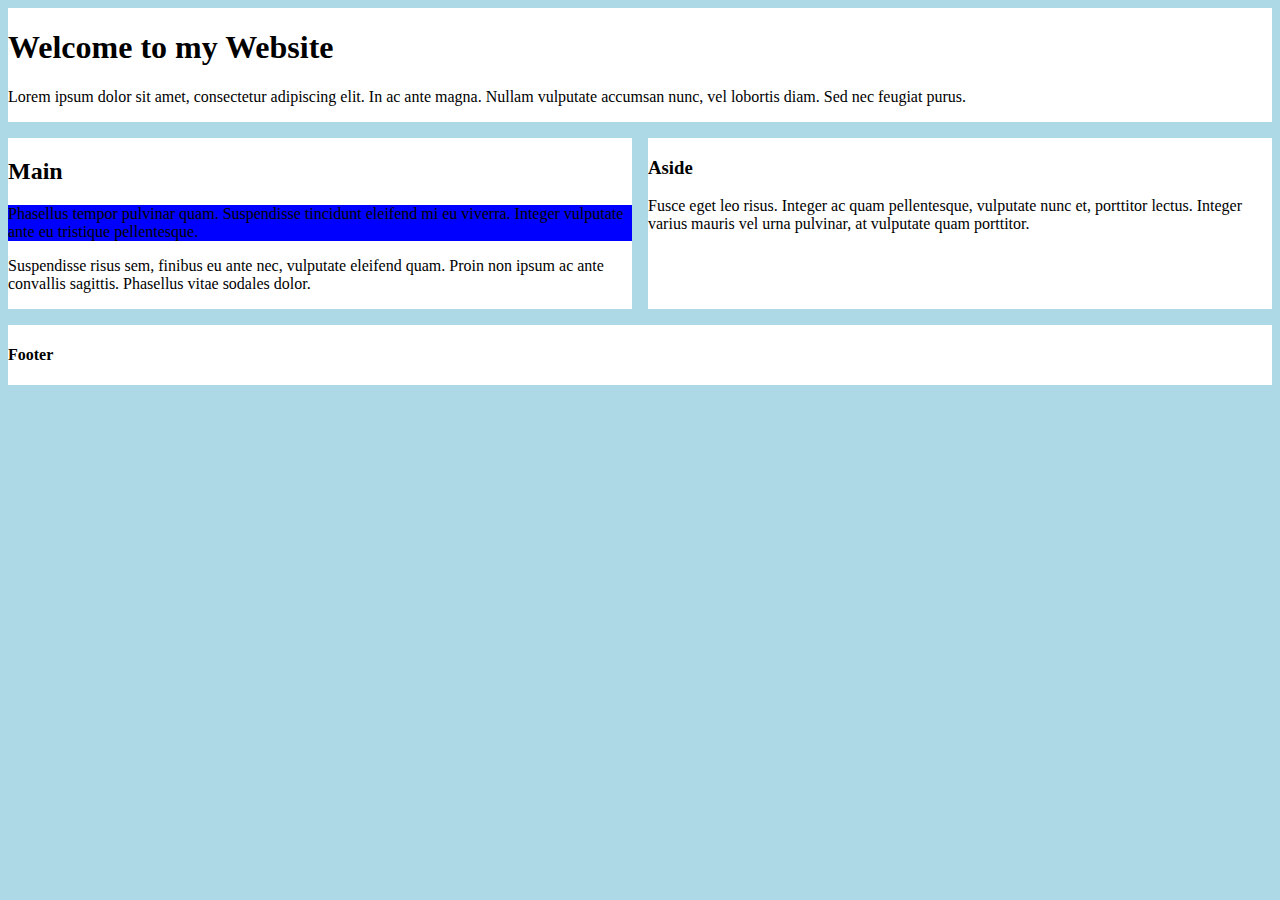
==== index.html @ 9fd62e45 "Display Grid added" ====
<!DOCTYPE html>
<html lang="en">
  <head>
    <meta charset="UTF-8" />
    <meta name="Gamehub" content="width=device-width, initial-scale=1.0" />
    <title>Gamehub</title>
    <link rel="stylesheet" href="css/css.css" />
  </head>
  <body>
    <header>
      <h1>Welcome to my Website</h1>
      <p>
        Lorem ipsum dolor sit amet, consectetur adipiscing elit. In ac ante
        magna. Nullam vulputate accumsan nunc, vel lobortis diam. Sed nec
        feugiat purus.
      </p>
    </header>
    <main>
      <h2>Main</h2>
      <div class="container">
        <p>
          Phasellus tempor pulvinar quam. Suspendisse tincidunt eleifend mi eu
          viverra. Integer vulputate ante eu tristique pellentesque.
        </p>
      </div>
      <p>
        Suspendisse risus sem, finibus eu ante nec, vulputate eleifend quam.
        Proin non ipsum ac ante convallis sagittis. Phasellus vitae sodales
        dolor.
      </p>
    </main>
    <aside>
      <h3>Aside</h3>
      <p>
        Fusce eget leo risus. Integer ac quam pellentesque, vulputate nunc et,
        porttitor lectus. Integer varius mauris vel urna pulvinar, at vulputate
        quam porttitor.
      </p>
    </aside>
    <footer>
      <h4>Footer</h4>
    </footer>
  </body>
</html>
---- css/css.css ----
body {
  background-color: lightblue;
  display: grid;
  grid-gap: 1em;
  grid-template-rows: auto auto auto auto;
  grid-template-areas:
    "header header"
    "main aside"
    "footer footer";
}

header,
main,
aside,
footer {
  background-color: white;
}

header {
  grid-area: header;
}
main {
  grid-area: main;
}
aside {
  grid-area: aside;
}
footer {
  grid-area: footer;
}

.container {
  background-color: blue;
}
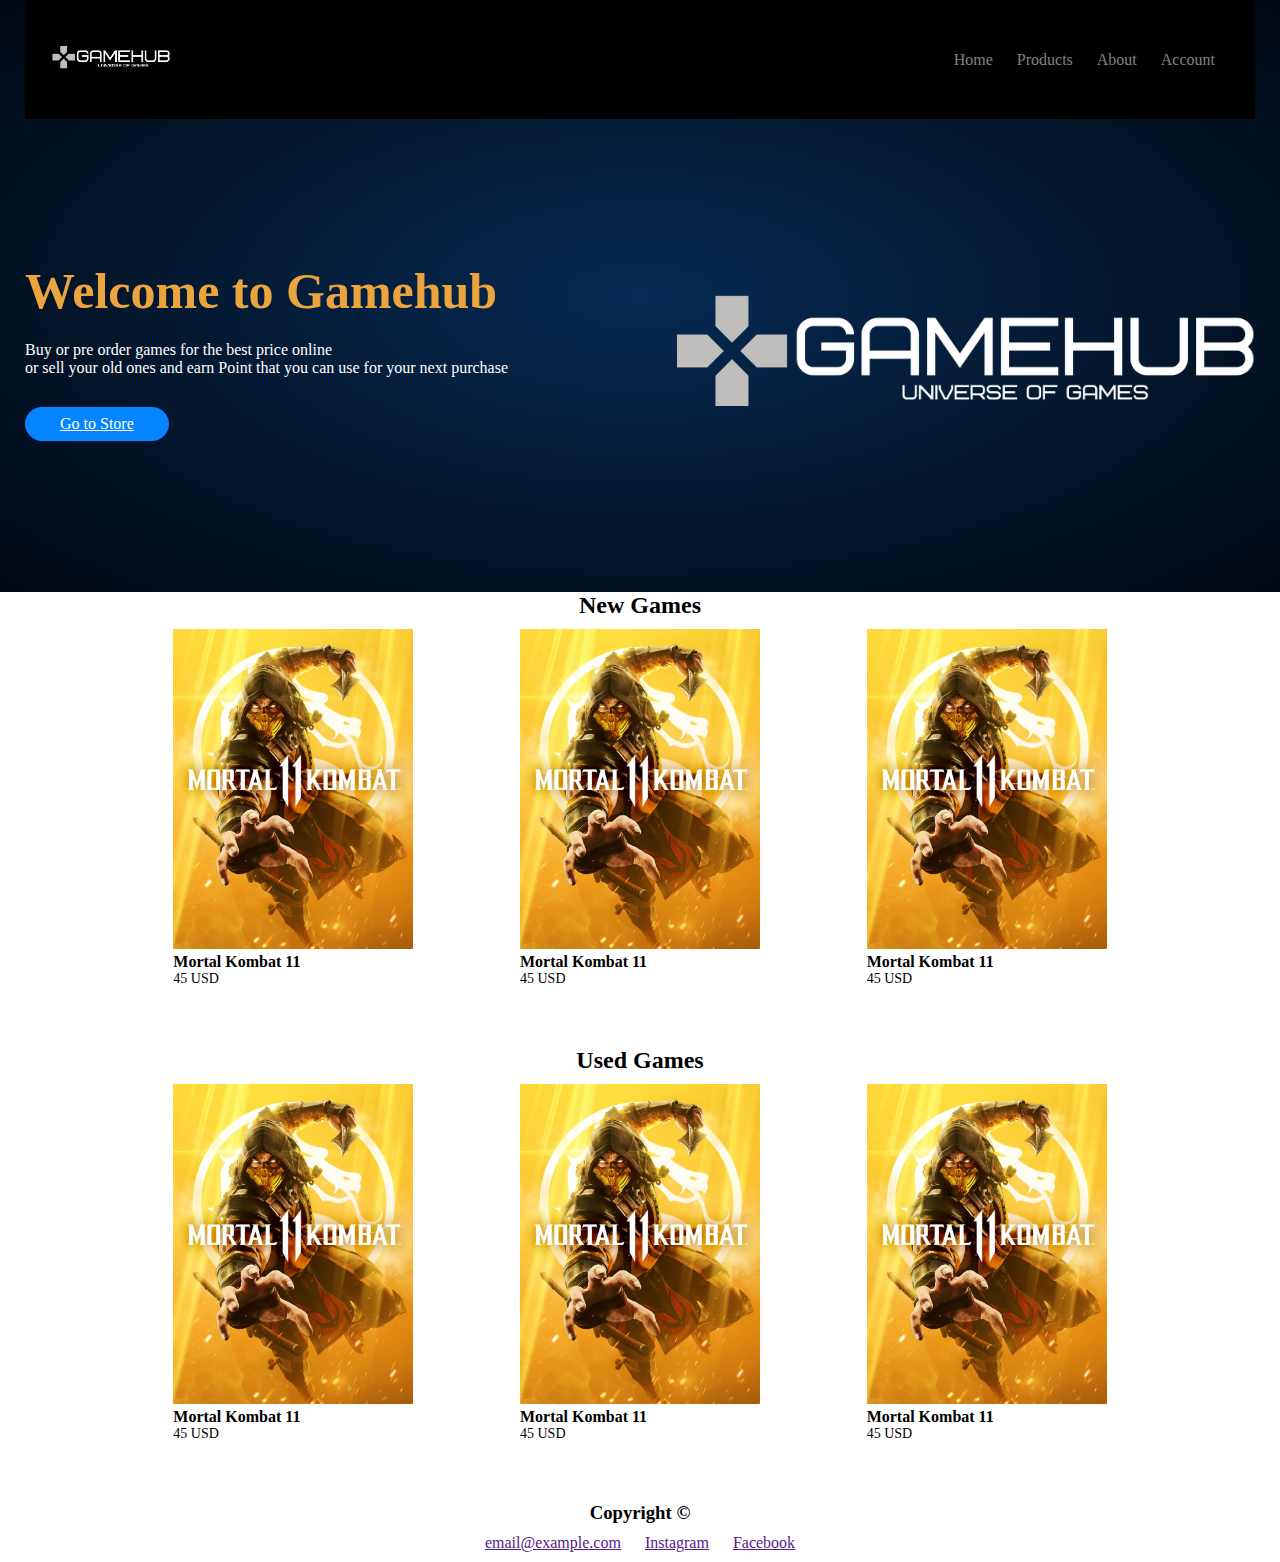
==== commit 4ed84818: "Testing for CA" ====
--- a/index.html
+++ b/index.html
@@ -2,43 +2,111 @@
 <html lang="en">
   <head>
     <meta charset="UTF-8" />
-    <meta name="Gamehub" content="width=device-width, initial-scale=1.0" />
-    <title>Gamehub</title>
-    <link rel="stylesheet" href="css/css.css" />
+    <meta name="viewport" content="width=device-width, initial-scale=1.0" />
+    <title>Gamehub Testing</title>
+    <link rel="stylesheet" href="css/style.css" />
+    <link
+      rel="stylesheet"
+      href="https://stackpath.bootstrapcdn.com/font-awesome/4.7.0/css/font-awesome.min.css"
+    />
   </head>
   <body>
-    <header>
-      <h1>Welcome to my Website</h1>
-      <p>
-        Lorem ipsum dolor sit amet, consectetur adipiscing elit. In ac ante
-        magna. Nullam vulputate accumsan nunc, vel lobortis diam. Sed nec
-        feugiat purus.
-      </p>
-    </header>
-    <main>
-      <h2>Main</h2>
+    
+    <div class="header">
       <div class="container">
-        <p>
-          Phasellus tempor pulvinar quam. Suspendisse tincidunt eleifend mi eu
-          viverra. Integer vulputate ante eu tristique pellentesque.
-        </p>
+        <div class="navbar">
+          <div class="logo">
+            <img
+              src="images/Gamehub-Logo.png"
+              width="125px"
+              alt="Gamehub Logo"/>
+          </div>
+          <nav>
+            <ul>
+              <li><a href="">Home</a></li>
+              <li><a href="">Products</a></li>
+              <li><a href="">About</a></li>
+              <li><a href="">Account</a></li>
+            </ul>
+          </nav>
+          <img src="" alt="" />
+        </div>
+        <div class="row">
+          <div class="col2">
+            
+            <h1>Welcome to Gamehub</h1>
+            <p>
+              Buy or pre order games for the best price online<br/>or sell your
+              old ones and earn Point that you can use for your next purchase
+            </p>
+            <a href="" class="button">Go to Store</a>
+          </div>
+          <div class="col2">
+            <img src="images/Gamehub-Logo.png" alt="" />
+          </div>
+        </div>
       </div>
-      <p>
-        Suspendisse risus sem, finibus eu ante nec, vulputate eleifend quam.
-        Proin non ipsum ac ante convallis sagittis. Phasellus vitae sodales
-        dolor.
-      </p>
-    </main>
-    <aside>
-      <h3>Aside</h3>
-      <p>
-        Fusce eget leo risus. Integer ac quam pellentesque, vulputate nunc et,
-        porttitor lectus. Integer varius mauris vel urna pulvinar, at vulputate
-        quam porttitor.
-      </p>
-    </aside>
+    </div>
+    
+
+    <!--Produkter Bilder Pris osv-->
+    <div class="small-container">
+      <h2>New Games</h2>
+      <div class="row">
+        <div class="col4">
+          <img src="images/mk11.jpg" alt="" />
+          <h4>Mortal Kombat 11</h4>
+          <div class="rating"></div>
+          <p>45 USD</p>
+        </div>
+        <div class="col4">
+          <img src="images/mk11.jpg" alt="" />
+          <h4>Mortal Kombat 11</h4>
+          <div class="rating"></div>
+          <p>45 USD</p>
+        </div>
+        <div class="col4">
+          <img src="images/mk11.jpg" alt="" />
+          <h4>Mortal Kombat 11</h4>
+          <div class="rating"></div>
+          <p>45 USD</p>
+        </div>
+      </div>
+      <h2>Used Games</h2>
+      <div class="row">
+        <div class="col4">
+          <img src="images/mk11.jpg" alt="" />
+          <h4>Mortal Kombat 11</h4>
+          <div class="rating"></div>
+          <p>45 USD</p>
+        </div>
+        <div class="col4">
+          <img src="images/mk11.jpg" alt="" />
+          <h4>Mortal Kombat 11</h4>
+          <div class="rating"></div>
+          <p>45 USD</p>
+        </div>
+        <div class="col4">
+          <img src="images/mk11.jpg" alt="" />
+          <h4>Mortal Kombat 11</h4>
+          <div class="rating"></div>
+          <p>45 USD</p>
+        </div>
+      </div>
+    </div>
+
+    <!--Footer-->
     <footer>
-      <h4>Footer</h4>
-    </footer>
+      <div class="content-wrap">
+          <h3>Copyright &copy;</h3>
+
+          <!-- Social media and contact links.-->
+          <div class="contact-info">
+              <a href=>email@example.com</a>
+            
+              <a href=>Instagram</a>
+              <a href=>Facebook</a>
+          </div>
+      </footer>
   </body>
 </html>
--- a/css/style.css
+++ b/css/style.css
@@ -0,0 +1,167 @@
+* {
+  margin: 0;
+  padding: 0;
+  box-sizing: border-box;
+}
+
+.navbar {
+  display: flex;
+  align-items: center;
+  padding: 20px;
+  background: black;
+  position: relative;
+}
+nav {
+  flex: 1;
+  text-align: right;
+}
+nav ul {
+  display: inline-block;
+  list-style-type: none;
+}
+nav ul li {
+  display: inline-block;
+  margin-right: 20px;
+}
+nav a {
+  text-decoration: none;
+  color: gray;
+}
+p {
+  color: white;
+}
+.container {
+  max-width: 1300px;
+  margin: auto;
+  padding-left: 25px;
+  padding-right: 25px;
+}
+.row {
+  display: flex;
+  align-items: center;
+  flex-wrap: wrap;
+  justify-content: space-around;
+}
+.col2 {
+  flex-basis: 50%;
+  min-width: 300px;
+}
+.col2 img {
+  max-width: 100%;
+  padding: 50px 0;
+}
+.col2 h1 {
+  font-size: 50px;
+  margin: 20px 0;
+  line-height: 60px;
+  color: #eca43f;
+}
+.button {
+  display: inline-block;
+  background: #0585ff;
+  color: white;
+  padding: 8px 35px;
+  margin: 30px 0;
+  border-radius: 30px;
+}
+.header {
+  background: radial-gradient(rgb(6, 42, 83), rgb(1, 8, 17));
+}
+
+.categories {
+  margin: 70px 0;
+}
+
+.col3 {
+  flex-basis: 30%;
+  min-width: 250px;
+  margin-bottom: 30px;
+}
+
+.col3 img {
+  width: 100%;
+}
+
+.small-container {
+  max-width: 1090px;
+  margin: auto;
+  padding-left: 25px;
+  padding-right: 25px;
+}
+.small-container h2 {
+  text-align: center;
+}
+
+.col4 {
+  flex-basis: 25%;
+  padding: 10px;
+  min-width: 200px;
+  margin-bottom: 50px;
+  transition: transform 0.5s;
+}
+
+.col4 img {
+  width: 100%;
+}
+
+.col4:hover {
+  transform: translateY(-5px);
+}
+
+.col4 p {
+  color: black;
+  font-size: 14px;
+}
+
+footer {
+  text-align: center;
+  background-color: white;
+  color: #000000;
+}
+
+.content-wrap {
+  max-width: 900px;
+  margin: 0 auto;
+
+  overflow: hidden;
+}
+
+.contact-info a {
+  padding: 10px;
+  display: inline-block;
+}
+
+/*------- media query for meny -------*/
+
+@media only screen and (max-width: 800px) {
+  nav ul {
+    position: absolute;
+    top: 70px;
+    left: 0;
+    background: #333;
+    width: 100%;
+  }
+  nav ul li {
+    display: block;
+    margin-right: 5px;
+    margin-top: 10px;
+    margin-bottom: 10px;
+    text-align: center;
+  }
+  nav ul li a {
+    color: fff;
+  }
+}
+
+/*media query for less than 600 screen size*/
+@media only screen and (max-width: 600px) {
+  .row {
+    text-align: center;
+  }
+
+  .col2,
+  .col3,
+  .col4 {
+    flex-basis: 100%;
+  }
+}
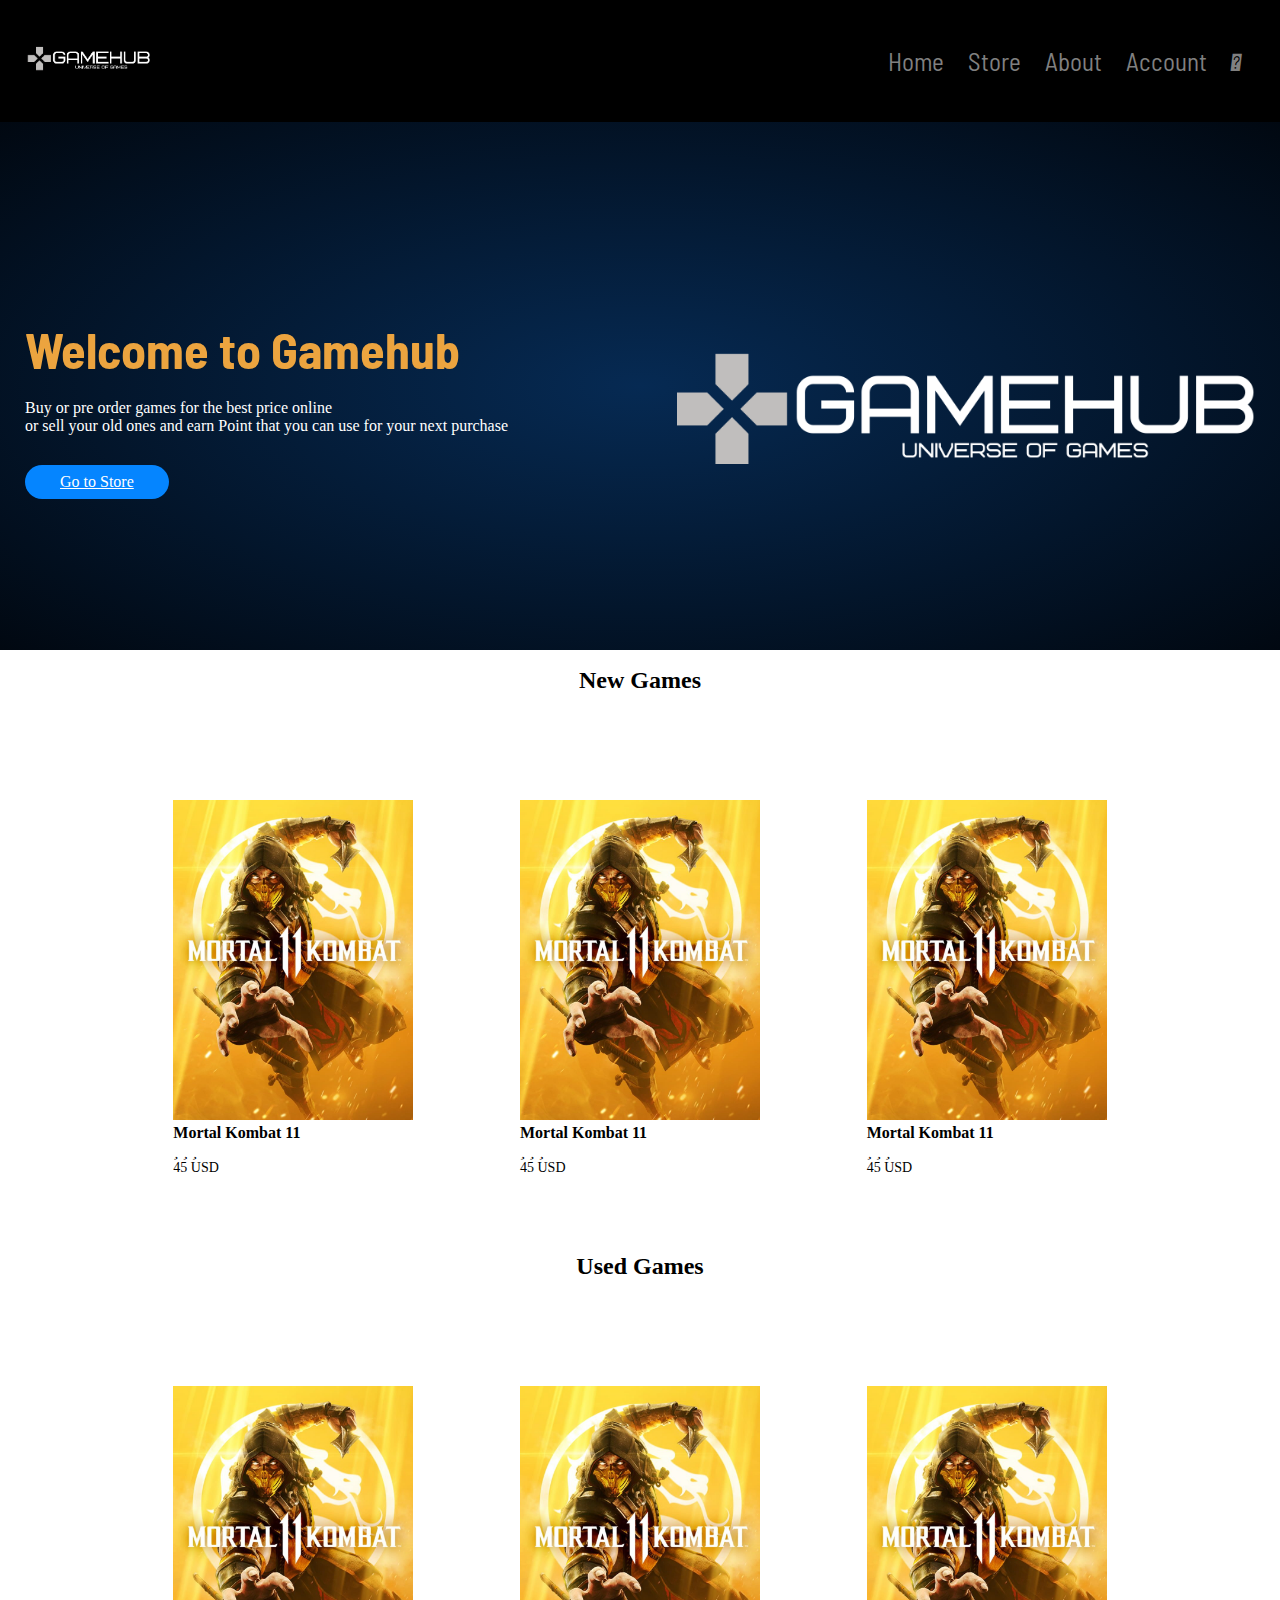
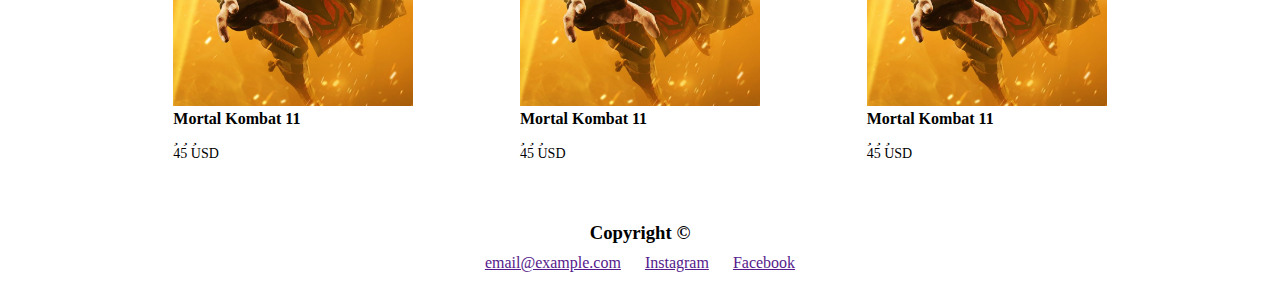
==== commit a652a973: "Added some <a>" ====
--- a/index.html
+++ b/index.html
@@ -7,30 +7,34 @@
     <link rel="stylesheet" href="css/style.css" />
     <link
       rel="stylesheet"
-      href="https://stackpath.bootstrapcdn.com/font-awesome/4.7.0/css/font-awesome.min.css"
-    />
+      href="https://stackpath.bootstrapcdn.com/font-awesome/4.7.0/css/font-awesome.min.css"/>
+    <script src="https://kit.fontawesome.com/31723676fb.js" crossorigin="anonymous"></script>
+    <link rel="preconnect" href="https://fonts.gstatic.com">
+    <link href="https://fonts.googleapis.com/css2?family=Barlow+Semi+Condensed:wght@500&display=swap" rel="stylesheet">
+    
   </head>
   <body>
-    
+    <div class="navbar">
+      <div class="logo">
+        <img
+          src="images/Gamehub-Logo.png"
+          width="130px"
+          alt="Gamehub Logo"/>
+      </div>
+      <nav>
+        <ul>
+          <li><a href="">Home</a></li>
+          <li><a href="store.html">Store</a></li>
+          <li><a href="">About</a></li>
+          <li><a href="">Account</a></li>
+          <li><a href="cart.html"><i class="fas fa-shopping-cart"></i></a></li>
+        </ul>
+      </nav>
+      <img src="" alt="" />
+    </div>
     <div class="header">
       <div class="container">
-        <div class="navbar">
-          <div class="logo">
-            <img
-              src="images/Gamehub-Logo.png"
-              width="125px"
-              alt="Gamehub Logo"/>
-          </div>
-          <nav>
-            <ul>
-              <li><a href="">Home</a></li>
-              <li><a href="">Products</a></li>
-              <li><a href="">About</a></li>
-              <li><a href="">Account</a></li>
-            </ul>
-          </nav>
-          <img src="" alt="" />
-        </div>
+
         <div class="row">
           <div class="col2">
             
@@ -51,45 +55,87 @@
 
     <!--Produkter Bilder Pris osv-->
     <div class="small-container">
-      <h2>New Games</h2>
+      <h2 class="title">New Games</h2>
       <div class="row">
         <div class="col4">
           <img src="images/mk11.jpg" alt="" />
           <h4>Mortal Kombat 11</h4>
-          <div class="rating"></div>
+          <div class="rating">
+            <i class="fas fa-star"></i>
+            <i class="fas fa-star"></i>
+            <i class="fas fa-star"></i>
+            <i class="fas fa-star-half-alt"></i>
+
+
+          </div>
           <p>45 USD</p>
         </div>
         <div class="col4">
           <img src="images/mk11.jpg" alt="" />
           <h4>Mortal Kombat 11</h4>
-          <div class="rating"></div>
+          <div class="rating">
+            <i class="fas fa-star"></i>
+            <i class="fas fa-star"></i>
+            <i class="fas fa-star"></i>
+            <i class="fas fa-star-half-alt"></i>
+
+
+          </div>
           <p>45 USD</p>
         </div>
         <div class="col4">
           <img src="images/mk11.jpg" alt="" />
           <h4>Mortal Kombat 11</h4>
-          <div class="rating"></div>
+          <div class="rating">
+            <i class="fas fa-star"></i>
+            <i class="fas fa-star"></i>
+            <i class="fas fa-star"></i>
+            <i class="fas fa-star-half-alt"></i>
+
+
+          </div>
           <p>45 USD</p>
         </div>
       </div>
-      <h2>Used Games</h2>
+      <h2 class="title">Used Games</h2>
       <div class="row">
         <div class="col4">
           <img src="images/mk11.jpg" alt="" />
           <h4>Mortal Kombat 11</h4>
-          <div class="rating"></div>
+          <div class="rating">
+            <i class="fas fa-star"></i>
+            <i class="fas fa-star"></i>
+            <i class="fas fa-star"></i>
+            <i class="fas fa-star-half-alt"></i>
+
+
+          </div>
           <p>45 USD</p>
         </div>
         <div class="col4">
           <img src="images/mk11.jpg" alt="" />
           <h4>Mortal Kombat 11</h4>
-          <div class="rating"></div>
+          <div class="rating">
+            <i class="fas fa-star"></i>
+            <i class="fas fa-star"></i>
+            <i class="fas fa-star"></i>
+            <i class="fas fa-star-half-alt"></i>
+
+
+          </div>
           <p>45 USD</p>
         </div>
         <div class="col4">
           <img src="images/mk11.jpg" alt="" />
           <h4>Mortal Kombat 11</h4>
-          <div class="rating"></div>
+          <div class="rating">
+            <i class="fas fa-star"></i>
+            <i class="fas fa-star"></i>
+            <i class="fas fa-star"></i>
+            <i class="fas fa-star-half-alt"></i>
+
+
+          </div>
           <p>45 USD</p>
         </div>
       </div>
--- a/css/style.css
+++ b/css/style.css
@@ -26,6 +26,8 @@
 nav a {
   text-decoration: none;
   color: gray;
+  font-family: "Barlow Semi Condensed", sans-serif;
+  font-size: 25px;
 }
 p {
   color: white;
@@ -35,6 +37,7 @@
   margin: auto;
   padding-left: 25px;
   padding-right: 25px;
+  padding-top: 55px;
 }
 .row {
   display: flex;
@@ -55,6 +58,7 @@
   margin: 20px 0;
   line-height: 60px;
   color: #eca43f;
+  font-family: "Barlow Semi Condensed", sans-serif;
 }
 .button {
   display: inline-block;
@@ -70,6 +74,14 @@
 
 .categories {
   margin: 70px 0;
+}
+
+.title {
+  text-align: center;
+  margin: 0 auto 80px;
+  position: relative;
+  line-height: 60px;
+  color: black;
 }
 
 .col3 {
@@ -130,13 +142,71 @@
   padding: 10px;
   display: inline-block;
 }
+/*------- Cart Details -------*/
+.cart-page {
+  margin: 80px auto;
+}
+table {
+  width: 100%;
+  border-collapse: collapse;
+}
+
+.cart-info {
+  display: flex;
+  flex-wrap: wrap;
+}
+.cart-info p {
+  color: black;
+}
+th {
+  text-align: left;
+  padding: 5px;
+  color: white;
+  background: #ff523b;
+  font-weight: normal;
+}
+td {
+  padding: 10px 5px;
+}
+td input {
+  width: 40px;
+  height: 30px;
+  padding: 5px;
+}
+
+td a {
+  color: orange;
+}
+
+td img {
+  margin-right: 10px;
+  width: 90px;
+  height: 100px;
+}
+.total-price {
+  display: flex;
+  justify-content: flex-end;
+}
+
+.total-price table {
+  border-top: 3px solid #ff523b;
+  width: 100%;
+  max-width: 380px;
+}
+td:last-child {
+  text-align: right;
+}
+
+th:last-child {
+  text-align: right;
+}
 
 /*------- media query for meny -------*/
 
 @media only screen and (max-width: 800px) {
   nav ul {
     position: absolute;
-    top: 70px;
+    top: 0px;
     left: 0;
     background: #333;
     width: 100%;
@@ -151,6 +221,9 @@
   nav ul li a {
     color: fff;
   }
+  .cart-info {
+    margin-top: 80px;
+  }
 }
 
 /*media query for less than 600 screen size*/
@@ -164,4 +237,10 @@
   .col4 {
     flex-basis: 100%;
   }
-}
+  .cart-info p {
+    display: none;
+  }
+  .cart-info {
+    margin-top: 80px;
+  }
+}
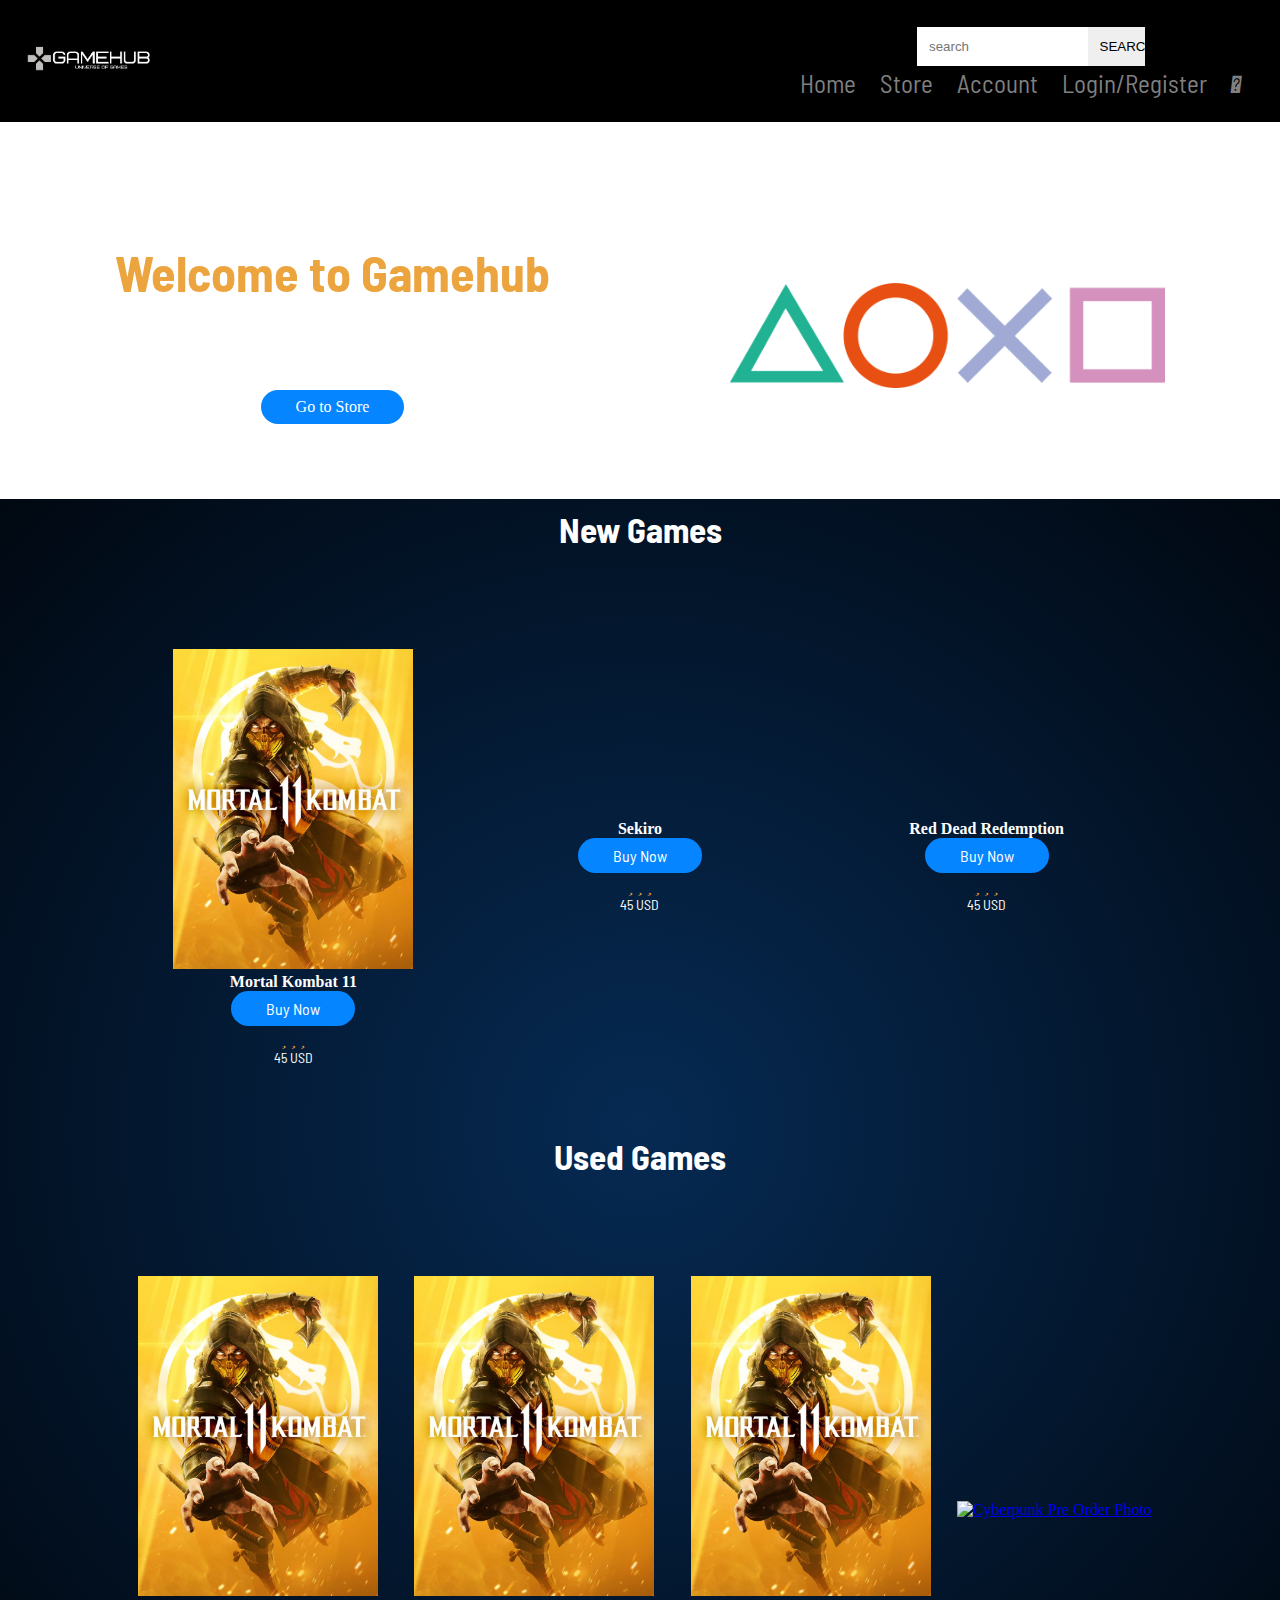
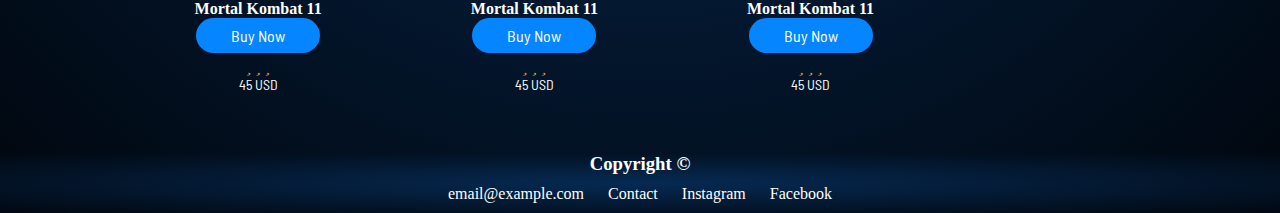
==== commit c4bd3f13: "Changed some images" ====
--- a/index.html
+++ b/index.html
@@ -3,7 +3,7 @@
   <head>
     <meta charset="UTF-8" />
     <meta name="viewport" content="width=device-width, initial-scale=1.0" />
-    <title>Gamehub Testing</title>
+    <title>Gamehub</title>
     <link rel="stylesheet" href="css/style.css" />
     <link
       rel="stylesheet"
@@ -21,32 +21,33 @@
           width="130px"
           alt="Gamehub Logo"/>
       </div>
-      <nav>
+     <nav>
         <ul>
-          <li><a href="">Home</a></li>
+          <div class="search-bar">
+            <input placeholder="search" type="text">
+            <a href="search-results.html"><button class="searchbutton">SEARCH</button></a>
+          </div>
+          <li><a href="index.html">Home</a></li>
           <li><a href="store.html">Store</a></li>
-          <li><a href="">About</a></li>
-          <li><a href="">Account</a></li>
+          <li><a href="profile.html">Account</a></li>
+          <li><a href="account.html">Login/Register</a></li>
           <li><a href="cart.html"><i class="fas fa-shopping-cart"></i></a></li>
         </ul>
       </nav>
-      <img src="" alt="" />
     </div>
     <div class="header">
       <div class="container">
-
         <div class="row">
           <div class="col2">
-            
             <h1>Welcome to Gamehub</h1>
             <p>
               Buy or pre order games for the best price online<br/>or sell your
               old ones and earn Point that you can use for your next purchase
             </p>
-            <a href="" class="button">Go to Store</a>
+            <a href="store.html" class="button">Go to Store</a>
           </div>
           <div class="col2">
-            <img src="images/Gamehub-Logo.png" alt="" />
+            <img src="images/ps-logo.png" alt="Playstation Buttons Logo" />
           </div>
         </div>
       </div>
@@ -54,12 +55,14 @@
     
 
     <!--Produkter Bilder Pris osv-->
+    <div class="header2">
     <div class="small-container">
       <h2 class="title">New Games</h2>
       <div class="row">
         <div class="col4">
-          <img src="images/mk11.jpg" alt="" />
+          <img src="images/mk11.jpg" alt="Mortal Kombat 11 Cover" />
           <h4>Mortal Kombat 11</h4>
+          <a href="cart.html" class="button2">Buy Now</a>
           <div class="rating">
             <i class="fas fa-star"></i>
             <i class="fas fa-star"></i>
@@ -71,8 +74,9 @@
           <p>45 USD</p>
         </div>
         <div class="col4">
-          <img src="images/mk11.jpg" alt="" />
-          <h4>Mortal Kombat 11</h4>
+          <img src="images/game2.jpg" alt="" />
+          <h4>Sekiro</h4>
+          <a href="cart.html" class="button2">Buy Now</a>
           <div class="rating">
             <i class="fas fa-star"></i>
             <i class="fas fa-star"></i>
@@ -84,8 +88,9 @@
           <p>45 USD</p>
         </div>
         <div class="col4">
-          <img src="images/mk11.jpg" alt="" />
-          <h4>Mortal Kombat 11</h4>
+          <img src="images/game3.jpg" alt="" />
+          <h4>Red Dead Redemption</h4>
+          <a href="cart.html" class="button2">Buy Now</a>
           <div class="rating">
             <i class="fas fa-star"></i>
             <i class="fas fa-star"></i>
@@ -100,8 +105,9 @@
       <h2 class="title">Used Games</h2>
       <div class="row">
         <div class="col4">
-          <img src="images/mk11.jpg" alt="" />
+          <img src="images/mk11.jpg" alt="Mortal Kombat 11 Cover" />
           <h4>Mortal Kombat 11</h4>
+          <a href="cart.html" class="button2">Buy Now</a>
           <div class="rating">
             <i class="fas fa-star"></i>
             <i class="fas fa-star"></i>
@@ -113,8 +119,9 @@
           <p>45 USD</p>
         </div>
         <div class="col4">
-          <img src="images/mk11.jpg" alt="" />
+          <img src="images/mk11.jpg" alt="Mortal Kombat 11 Cover" />
           <h4>Mortal Kombat 11</h4>
+          <a href="cart.html" class="button2">Buy Now</a>
           <div class="rating">
             <i class="fas fa-star"></i>
             <i class="fas fa-star"></i>
@@ -126,8 +133,9 @@
           <p>45 USD</p>
         </div>
         <div class="col4">
-          <img src="images/mk11.jpg" alt="" />
+          <img src="images/mk11.jpg" alt="Mortal Kombat 11 Cover" />
           <h4>Mortal Kombat 11</h4>
+          <a href="cart.html" class="button2">Buy Now</a>
           <div class="rating">
             <i class="fas fa-star"></i>
             <i class="fas fa-star"></i>
@@ -138,9 +146,15 @@
           </div>
           <p>45 USD</p>
         </div>
+        <!------------Pre Order----------->
+        <div class="container-img">
+          <div class="row">
+            <a href="/cart.html"><img src="/images/preorder.jpg" class="preorder" alt="Cyberpunk Pre Order Photo"></a>
+          </div>
+        </div>
       </div>
     </div>
-
+  </div>
     <!--Footer-->
     <footer>
       <div class="content-wrap">
@@ -149,7 +163,7 @@
           <!-- Social media and contact links.-->
           <div class="contact-info">
               <a href=>email@example.com</a>
-            
+              <a href="">Contact</a>
               <a href=>Instagram</a>
               <a href=>Facebook</a>
           </div>
--- a/css/style.css
+++ b/css/style.css
@@ -29,8 +29,27 @@
   font-family: "Barlow Semi Condensed", sans-serif;
   font-size: 25px;
 }
+/*-----------SEARCH-----------*/
+.search-bar {
+  width: 50%;
+  margin: auto;
+  background: black;
+}
+.search-bar input,
+button {
+  width: 75%;
+  border: 2px solid rgb(0, 0, 0);
+  border-right: 0px;
+  padding: 12px;
+}
+.search-bar button {
+  width: 25%;
+  float: right;
+  border-left: 0px;
+}
 p {
   color: white;
+  font-family: "Barlow Semi Condensed", sans-serif;
 }
 .container {
   max-width: 1300px;
@@ -39,12 +58,20 @@
   padding-right: 25px;
   padding-top: 55px;
 }
+
+.container-cart {
+  display: flex;
+  justify-content: center;
+  padding-bottom: 30px;
+}
 .row {
   display: flex;
   align-items: center;
   flex-wrap: wrap;
   justify-content: space-around;
-}
+  text-align: center;
+}
+
 .col2 {
   flex-basis: 50%;
   min-width: 300px;
@@ -67,9 +94,28 @@
   padding: 8px 35px;
   margin: 30px 0;
   border-radius: 30px;
-}
+  text-decoration: none;
+}
+.button2 {
+  display: inline-block;
+  background: #0585ff;
+  color: white;
+  padding: 8px 35px;
+  border-radius: 30px;
+  font-family: "Barlow Semi Condensed", sans-serif;
+  text-decoration: none;
+}
+
 .header {
   background: radial-gradient(rgb(6, 42, 83), rgb(1, 8, 17));
+  background: url(/images/background1.jpg);
+}
+.header2 {
+  background: radial-gradient(rgb(6, 42, 83), rgb(1, 8, 17));
+}
+
+h4 {
+  color: white;
 }
 
 .categories {
@@ -81,7 +127,15 @@
   margin: 0 auto 80px;
   position: relative;
   line-height: 60px;
-  color: black;
+  font-family: "Barlow Semi Condensed", sans-serif;
+  color: white;
+}
+.title-profile {
+  color: white;
+  font-family: "Barlow Semi Condensed", sans-serif;
+}
+.profile-picture {
+  border-radius: 160px;
 }
 
 .col3 {
@@ -100,8 +154,13 @@
   padding-left: 25px;
   padding-right: 25px;
 }
+.rating {
+  color: #eca43f;
+  margin-top: 5px;
+}
 .small-container h2 {
   text-align: center;
+  font-size: 35px;
 }
 
 .col4 {
@@ -121,14 +180,14 @@
 }
 
 .col4 p {
-  color: black;
+  color: white;
   font-size: 14px;
 }
-
+/*-------------Footer----------*/
 footer {
   text-align: center;
-  background-color: white;
-  color: #000000;
+  background: radial-gradient(rgb(6, 42, 83), rgb(1, 8, 17));
+  color: white;
 }
 
 .content-wrap {
@@ -141,14 +200,23 @@
 .contact-info a {
   padding: 10px;
   display: inline-block;
+  text-decoration: none;
+  color: white;
 }
 /*------- Cart Details -------*/
 .cart-page {
   margin: 80px auto;
 }
+.cart-page h1 {
+  text-align: center;
+  font-family: "Barlow Semi Condensed", sans-serif;
+}
 table {
   width: 100%;
   border-collapse: collapse;
+}
+.cart-submit {
+  margin: 0 250px 0 250px;
 }
 
 .cart-info {
@@ -162,7 +230,7 @@
   text-align: left;
   padding: 5px;
   color: white;
-  background: #ff523b;
+  background: #eca43f;
   font-weight: normal;
 }
 td {
@@ -177,6 +245,10 @@
 td a {
   color: orange;
 }
+td i {
+  font-size: 40px;
+  color: #0585ff;
+}
 
 td img {
   margin-right: 10px;
@@ -189,7 +261,7 @@
 }
 
 .total-price table {
-  border-top: 3px solid #ff523b;
+  border-top: 3px solid #eca43f;
   width: 100%;
   max-width: 380px;
 }
@@ -201,16 +273,80 @@
   text-align: right;
 }
 
-/*------- media query for meny -------*/
+/*------- Account Page --------*/
+.account-page {
+  padding: 50px 0;
+  background: radial-gradient(rgb(6, 42, 83), rgb(1, 8, 17));
+}
+.form-container {
+  background: #fff;
+  width: 300px;
+  height: 400px;
+  position: relative;
+  text-align: center;
+  padding: 20px 0;
+  margin: auto;
+}
+
+.form-container span {
+  font-weight: bold;
+  padding: 0 10px;
+  color: #555;
+  cursor: pointer;
+  width: 100px;
+  display: inline-block;
+}
+.form-btn {
+  display: inline-block;
+}
+.form-container form {
+  max-width: 300px;
+  padding: 0 20px;
+  position: absolute;
+  top: 130px;
+}
+form input {
+  width: 100%;
+  height: 30px;
+  margin: 10px 0;
+  padding: 0 10px;
+  border: 1px solid black;
+}
+
+form .btn {
+  width: 100%;
+  border: none;
+  cursor: pointer;
+  margin: 10px 0;
+}
+#LoginForm {
+  left: -300px;
+}
+#RegForm {
+  left: 0;
+}
+form a {
+  font-size: 10px;
+}
+#Indicator {
+  width: 100px;
+  border: none;
+  background: #555;
+  height: 3px;
+  margin-top: 8px;
+  transform: translateX(100px);
+}
+/*--------------------- Media Q ---------------------*/
 
 @media only screen and (max-width: 800px) {
   nav ul {
     position: absolute;
     top: 0px;
     left: 0;
-    background: #333;
+    background: black;
     width: 100%;
   }
+
   nav ul li {
     display: block;
     margin-right: 5px;
@@ -224,9 +360,28 @@
   .cart-info {
     margin-top: 80px;
   }
-}
-
-/*media query for less than 600 screen size*/
+  .cart-page {
+    margin-top: 130px;
+  }
+  .title-profile {
+    margin-top: 85px;
+  }
+  .search-bar input,
+  button {
+    /*padding-top: 100px;*/
+  }
+  .container {
+    padding-top: 120px;
+  }
+  .cart-submit {
+    margin-left: 100px;
+    margin-right: 100px;
+  }
+  .container-img img {
+    width: 500px;
+  }
+}
+
 @media only screen and (max-width: 600px) {
   .row {
     text-align: center;
@@ -238,9 +393,26 @@
     flex-basis: 100%;
   }
   .cart-info p {
-    display: none;
   }
   .cart-info {
     margin-top: 80px;
   }
-}
+  .cart-page {
+    margin-top: 100px;
+  }
+  .col4 img {
+    width: 150px;
+  }
+  .col2 h1 {
+    padding-top: 10px;
+  }
+  .title-profile {
+    margin-top: 85px;
+  }
+  .container-img img {
+    width: 430px;
+  }
+  .cart-page {
+    padding-top: 27px;
+  }
+}
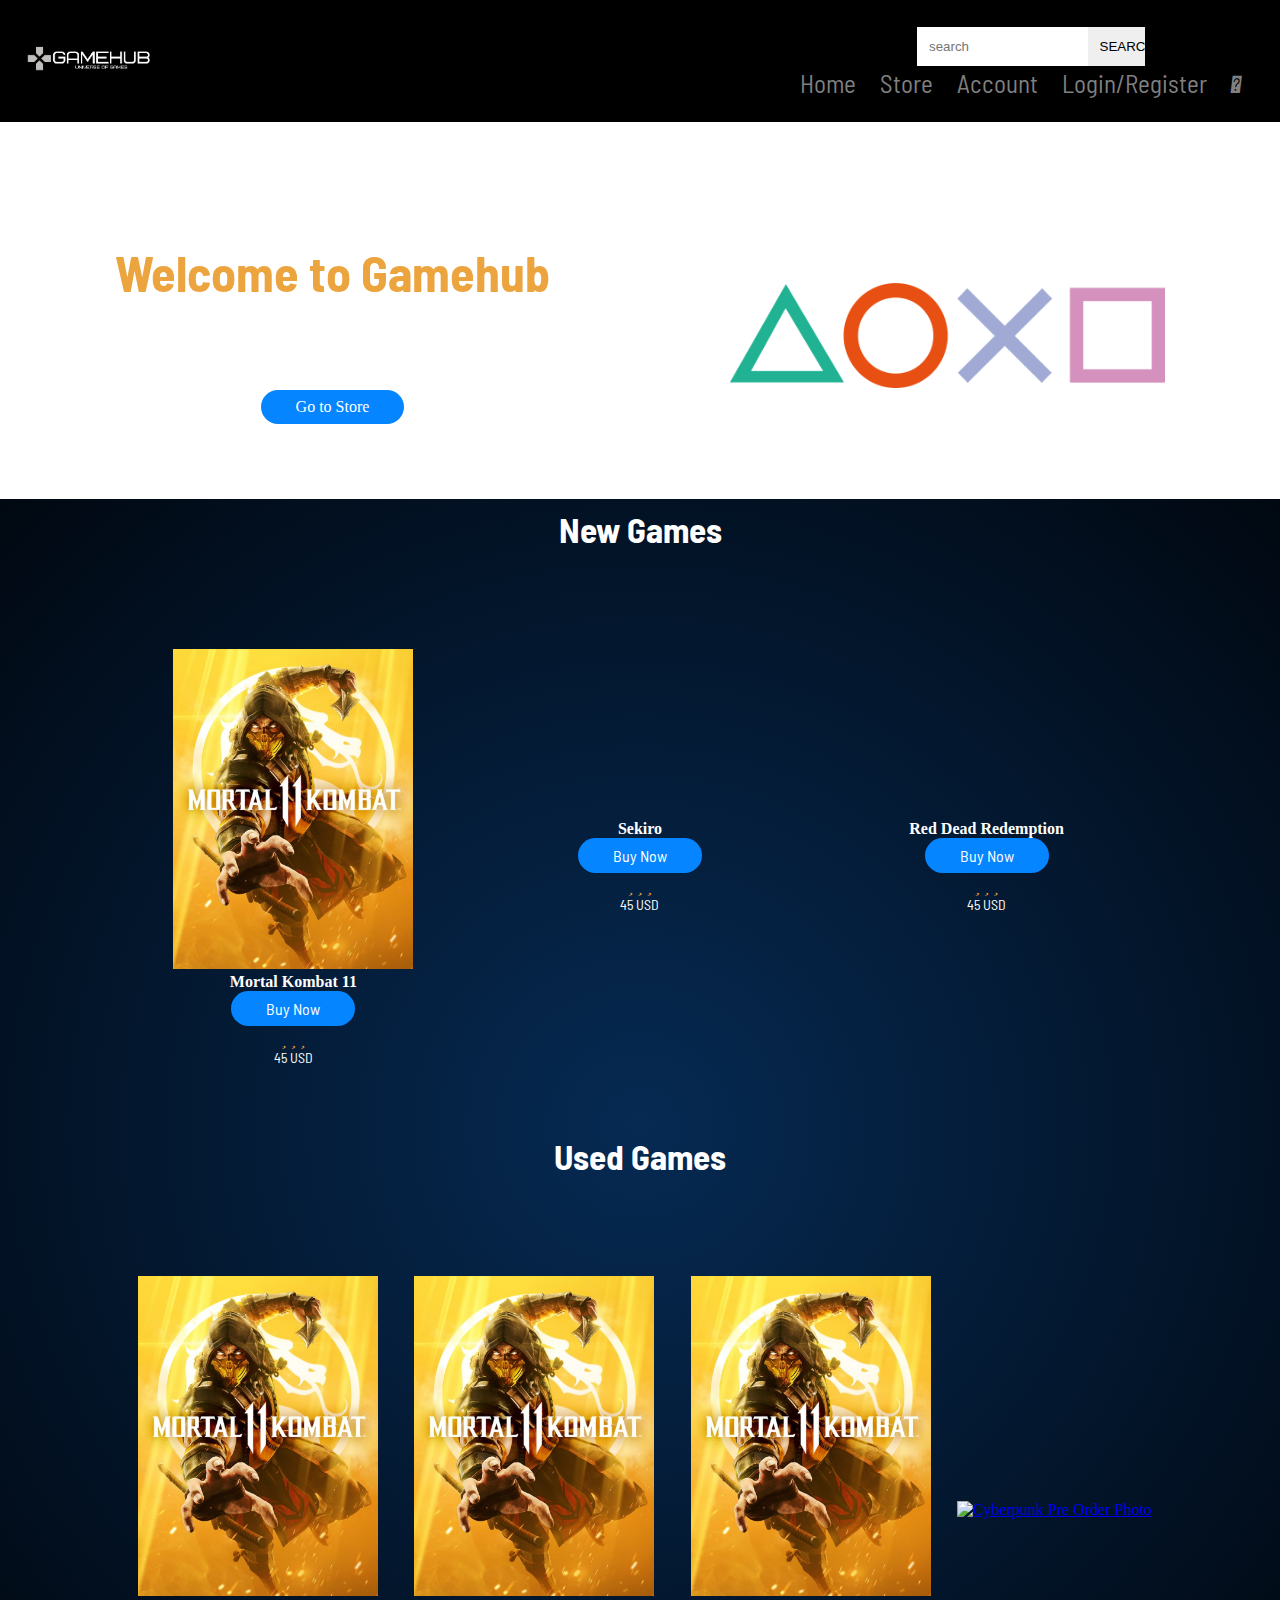
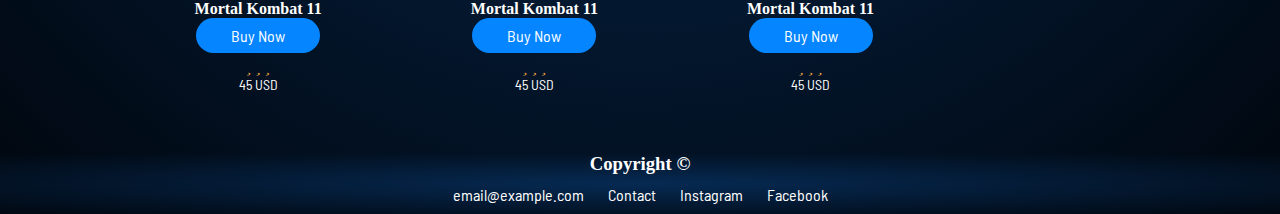
==== commit b300288a: "Almost finished" ====
--- a/index.html
+++ b/index.html
@@ -163,7 +163,7 @@
           <!-- Social media and contact links.-->
           <div class="contact-info">
               <a href=>email@example.com</a>
-              <a href="">Contact</a>
+              <a href="contact.html">Contact</a>
               <a href=>Instagram</a>
               <a href=>Facebook</a>
           </div>
--- a/css/style.css
+++ b/css/style.css
@@ -28,6 +28,9 @@
   color: gray;
   font-family: "Barlow Semi Condensed", sans-serif;
   font-size: 25px;
+}
+nav a:hover {
+  /*font-size: 27px;*/
 }
 /*-----------SEARCH-----------*/
 .search-bar {
@@ -105,6 +108,9 @@
   font-family: "Barlow Semi Condensed", sans-serif;
   text-decoration: none;
 }
+.button2:hover {
+  /*font-size: 20px;*/
+}
 
 .header {
   background: radial-gradient(rgb(6, 42, 83), rgb(1, 8, 17));
@@ -129,6 +135,9 @@
   line-height: 60px;
   font-family: "Barlow Semi Condensed", sans-serif;
   color: white;
+}
+.title:hover {
+  /*font-size: 50px;*/
 }
 .title-profile {
   color: white;
@@ -201,7 +210,11 @@
   padding: 10px;
   display: inline-block;
   text-decoration: none;
-  color: white;
+  color: rgb(255, 255, 255);
+  font-family: "Barlow Semi Condensed", sans-serif;
+}
+.contact-info a:hover {
+  font-size: large;
 }
 /*------- Cart Details -------*/
 .cart-page {
@@ -272,11 +285,19 @@
 th:last-child {
   text-align: right;
 }
+.cart-page p {
+  color: black;
+  text-align: center;
+  margin-top: 10px;
+  font-size: large;
+}
 
 /*------- Account Page --------*/
 .account-page {
   padding: 50px 0;
   background: radial-gradient(rgb(6, 42, 83), rgb(1, 8, 17));
+}
+.iphone {
 }
 .form-container {
   background: #fff;
@@ -336,6 +357,26 @@
   margin-top: 8px;
   transform: translateX(100px);
 }
+.checkout-row img {
+  width: 200px;
+  margin-left: 415px;
+}
+/*------------------Contact Page--------------*/
+.contact-container {
+  display: flex;
+  flex-direction: column;
+  justify-content: center;
+  align-items: center;
+}
+.contact-1 {
+  padding-right: 20px;
+  color: white;
+}
+.contact-img {
+}
+.message-input {
+  padding-bottom: 100px;
+}
 /*--------------------- Media Q ---------------------*/
 
 @media only screen and (max-width: 800px) {
@@ -380,6 +421,10 @@
   .container-img img {
     width: 500px;
   }
+  .checkout-row img {
+    margin-left: 260px;
+    margin-top: 15px;
+  }
 }
 
 @media only screen and (max-width: 600px) {
@@ -415,4 +460,15 @@
   .cart-page {
     padding-top: 27px;
   }
-}
+  .checkout-row img {
+    margin-left: 60px;
+    margin-top: 15px;
+  }
+  .contact-map {
+    width: 430px;
+  }
+  .button2 {
+    padding-left: 20px;
+    padding-right: 20px;
+  }
+}
